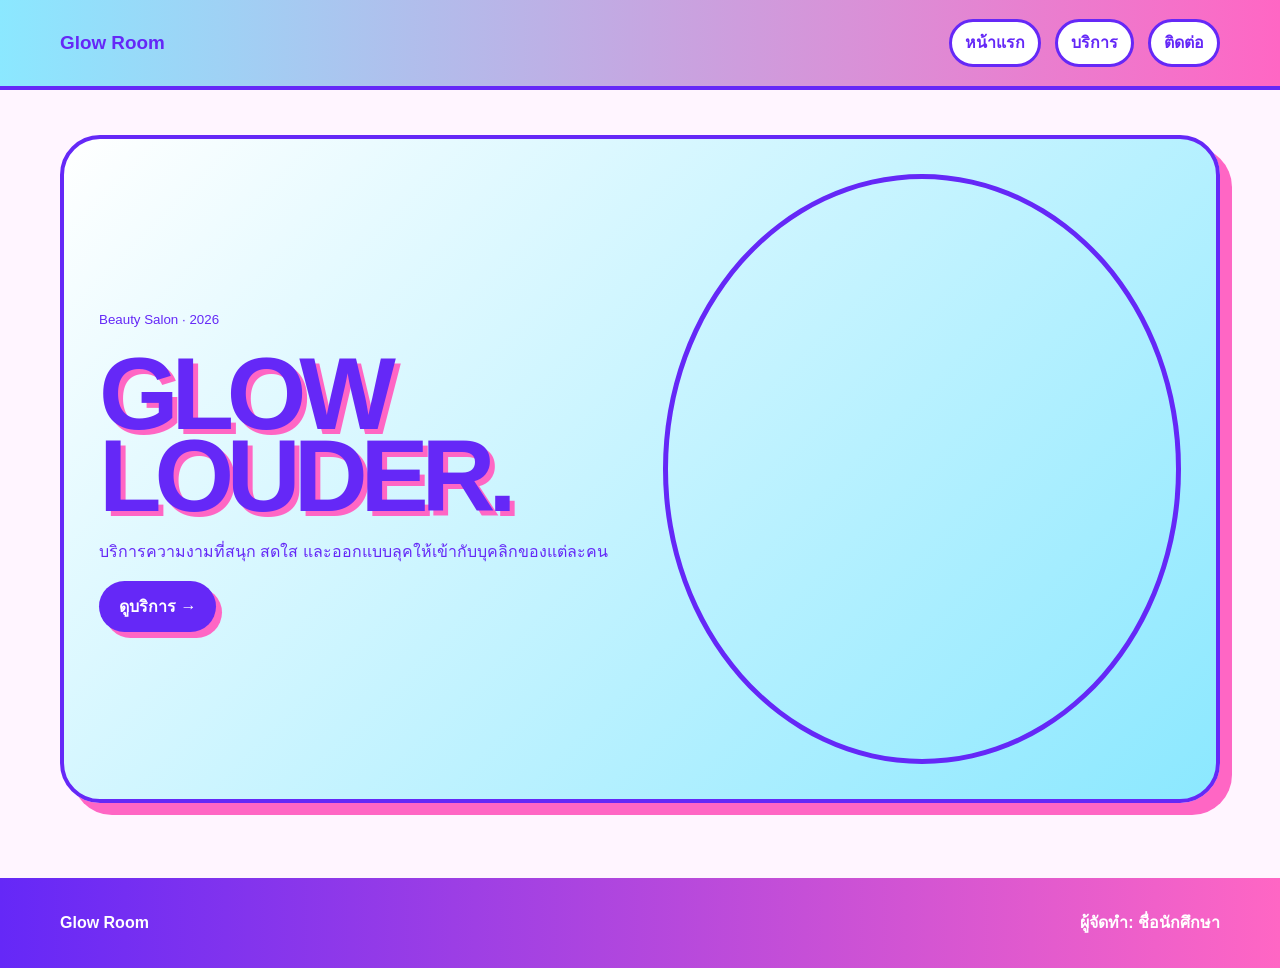
==== index.html @ 271e1310 "Add files via upload" ====
<!doctype html><html lang="th"><head><meta charset="utf-8"><meta name="viewport" content="width=device-width,initial-scale=1"><title>หน้าแรก | Glow Room</title><link rel="stylesheet" href="assets/style.css"></head><body><header class="header"><nav class="nav container"><a class="brand" href="sparkle.html">Glow Room</a><div class="links"><a href="sparkle.html">หน้าแรก</a><a href="looks.html">บริการ</a><a href="booking.html">ติดต่อ</a></div></nav></header><main class="hero"><div class="container hero-grid"><section><small>Beauty Salon · 2026</small><h1>GLOW LOUDER.</h1><p>บริการความงามที่สนุก สดใส และออกแบบลุคให้เข้ากับบุคลิกของแต่ละคน</p><a class="button" href="glow.html">ดูบริการ →</a></section><img src="https://images.unsplash.com/photo-1560066984-138dadb4c035?auto=format&fit=crop&w=1500&q=85" alt="Beauty Salon"></div></main><footer class="footer"><div class="container footer-row"><strong>Glow Room</strong><span class="footer-student">ผู้จัดทำ: ชื่อนักศึกษา</span></div></footer></body></html>
---- assets/style.css ----
*{box-sizing:border-box}body{margin:0;font-family:Arial,"Noto Sans Thai",sans-serif;line-height:1.6;color:var(--ink);background:var(--paper)}a{color:inherit}.container{width:min(1160px,91%);margin:auto}img{display:block;width:100%;object-fit:cover}.nav{min-height:86px;display:flex;justify-content:space-between;align-items:center;gap:25px}.brand{font-size:1.18rem;font-weight:900;text-decoration:none}.links{display:flex;gap:14px}.links a{text-decoration:none;font-weight:800}.hero{padding:45px 0 75px}.hero-grid{display:grid;grid-template-columns:1fr 1fr;gap:45px;align-items:center}.hero h1,.page-head h1{font-size:clamp(4rem,8vw,8rem);line-height:.8;letter-spacing:-.07em;margin:22px 0}.hero img{height:590px}.button{display:inline-block;padding:13px 20px;background:var(--ink);color:white;text-decoration:none;font-weight:900}.page-head{padding:60px 0 35px}.listing{padding-bottom:80px}.entry{display:grid;grid-template-columns:1fr 1fr;gap:40px;align-items:center;padding:35px 0}.entry:nth-child(even) img{order:2}.entry img{height:410px}.entry h2{font-size:2.8rem}.contact{padding:70px 0}.contact-grid{display:grid;grid-template-columns:.8fr 1.2fr;gap:28px}.contact-grid>div{padding:45px}.contact h1{font-size:4rem;line-height:.9}.detail{padding:16px 0;border-bottom:2px solid var(--ink)}.student{margin-top:25px;padding:22px;border:3px dashed var(--ink)}.footer{padding:32px 0;background:var(--ink);color:white}.footer-row{display:flex;justify-content:space-between}.footer-student{font-weight:900}@media(max-width:800px){.nav{padding:18px 0;align-items:flex-start;flex-direction:column}.links{width:100%;justify-content:space-between}.hero-grid,.entry,.contact-grid{grid-template-columns:1fr}.entry:nth-child(even) img{order:0}.hero img,.entry img{height:380px}.footer-row{flex-direction:column;gap:15px}}:root{--main:#ff66c4;--accent:#8be8ff;--ink:#6528f7;--paper:#fff5ff}.header{background:linear-gradient(90deg,var(--accent),var(--main));border-bottom:4px solid var(--ink)}.links a{padding:8px 13px;background:white;border:3px solid var(--ink);border-radius:99px}.hero-grid{padding:35px;background:linear-gradient(135deg,#fff,var(--accent));border:4px solid var(--ink);border-radius:40px;box-shadow:12px 12px 0 var(--main)}.hero h1{text-shadow:5px 5px 0 var(--main)}.hero img{border-radius:50%;border:5px solid var(--ink)}.button{border-radius:99px;box-shadow:6px 6px 0 var(--main)}.entry{padding:30px;background:white;border:4px solid var(--ink);border-radius:35px;margin:25px 0}.entry img{border-radius:30px}.contact-grid>div{background:white;border:4px solid var(--ink);border-radius:30px}.footer{background:linear-gradient(90deg,var(--ink),var(--main))}
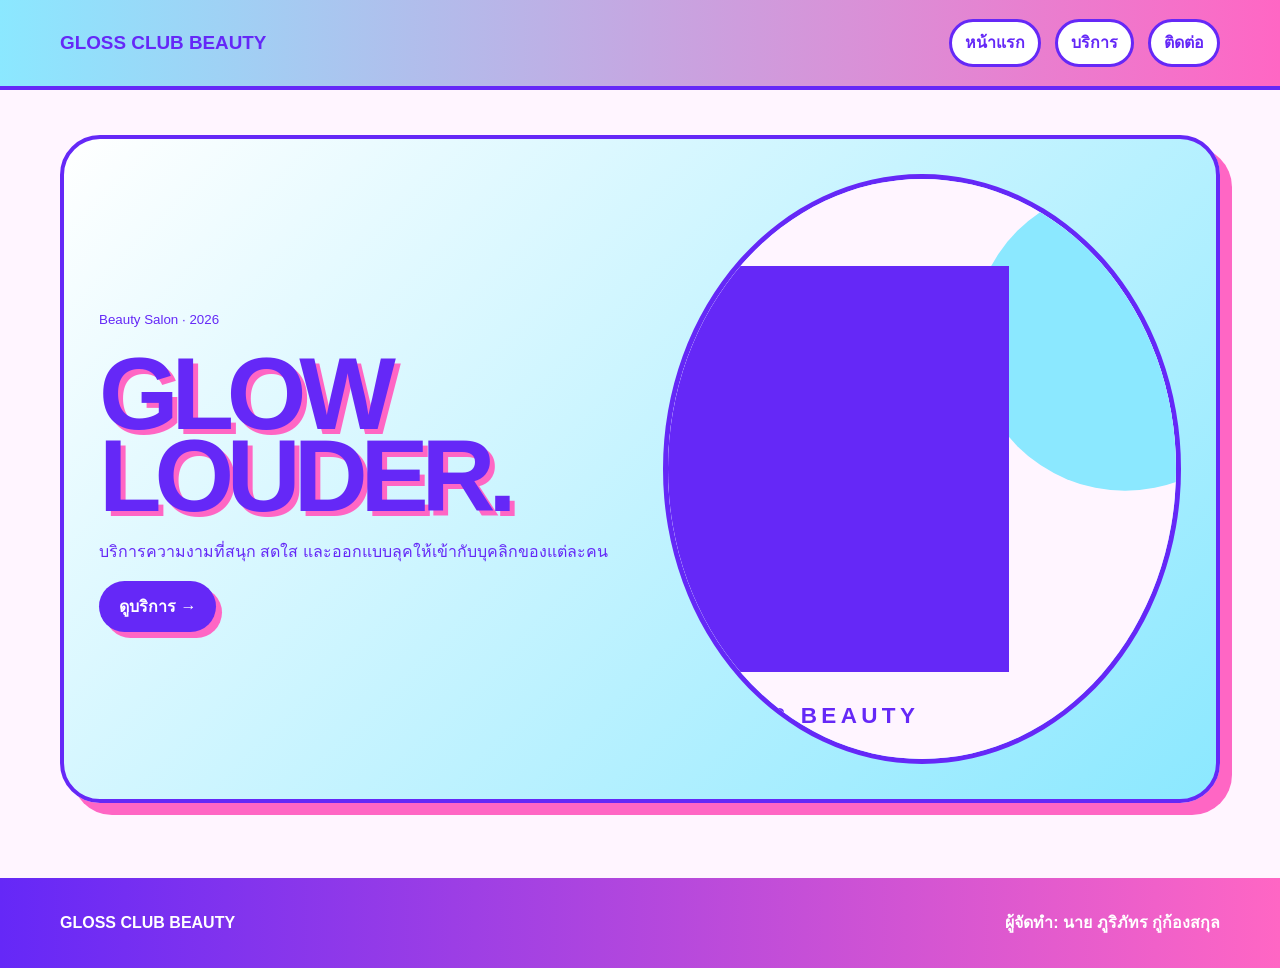
==== commit 1cc79a5c: "Update index.html" ====
--- a/index.html
+++ b/index.html
@@ -1 +1 @@
-<!doctype html><html lang="th"><head><meta charset="utf-8"><meta name="viewport" content="width=device-width,initial-scale=1"><title>หน้าแรก | Glow Room</title><link rel="stylesheet" href="assets/style.css"></head><body><header class="header"><nav class="nav container"><a class="brand" href="sparkle.html">Glow Room</a><div class="links"><a href="sparkle.html">หน้าแรก</a><a href="looks.html">บริการ</a><a href="booking.html">ติดต่อ</a></div></nav></header><main class="hero"><div class="container hero-grid"><section><small>Beauty Salon · 2026</small><h1>GLOW LOUDER.</h1><p>บริการความงามที่สนุก สดใส และออกแบบลุคให้เข้ากับบุคลิกของแต่ละคน</p><a class="button" href="glow.html">ดูบริการ →</a></section><img src="https://images.unsplash.com/photo-1560066984-138dadb4c035?auto=format&fit=crop&w=1500&q=85" alt="Beauty Salon"></div></main><footer class="footer"><div class="container footer-row"><strong>Glow Room</strong><span class="footer-student">ผู้จัดทำ: ชื่อนักศึกษา</span></div></footer></body></html>+<!doctype html><html lang="th"><head><meta charset="utf-8"><meta name="viewport" content="width=device-width,initial-scale=1"><title>หน้าแรก | GLOSS CLUB BEAUTY</title><link rel="stylesheet" href="assets/style.css"></head><body><header class="header"><nav class="nav container"><a class="brand" href="sparkle.html">GLOSS CLUB BEAUTY</a><div class="links"><a href="sparkle.html">หน้าแรก</a><a href="looks.html">บริการ</a><a href="booking.html">ติดต่อ</a></div></nav></header><main class="hero"><div class="container hero-grid"><section><small>Beauty Salon · 2026</small><h1>GLOW LOUDER.</h1><p>บริการความงามที่สนุก สดใส และออกแบบลุคให้เข้ากับบุคลิกของแต่ละคน</p><a class="button" href="glow.html">ดูบริการ →</a></section><img src="images/beauty-hero.svg" alt="Beauty Salon"></div></main><footer class="footer"><div class="container footer-row"><strong>GLOSS CLUB BEAUTY</strong><span class="footer-student">ผู้จัดทำ: นาย ภูริภัทร กู่ก้องสกุล</span></div></footer></body></html>
